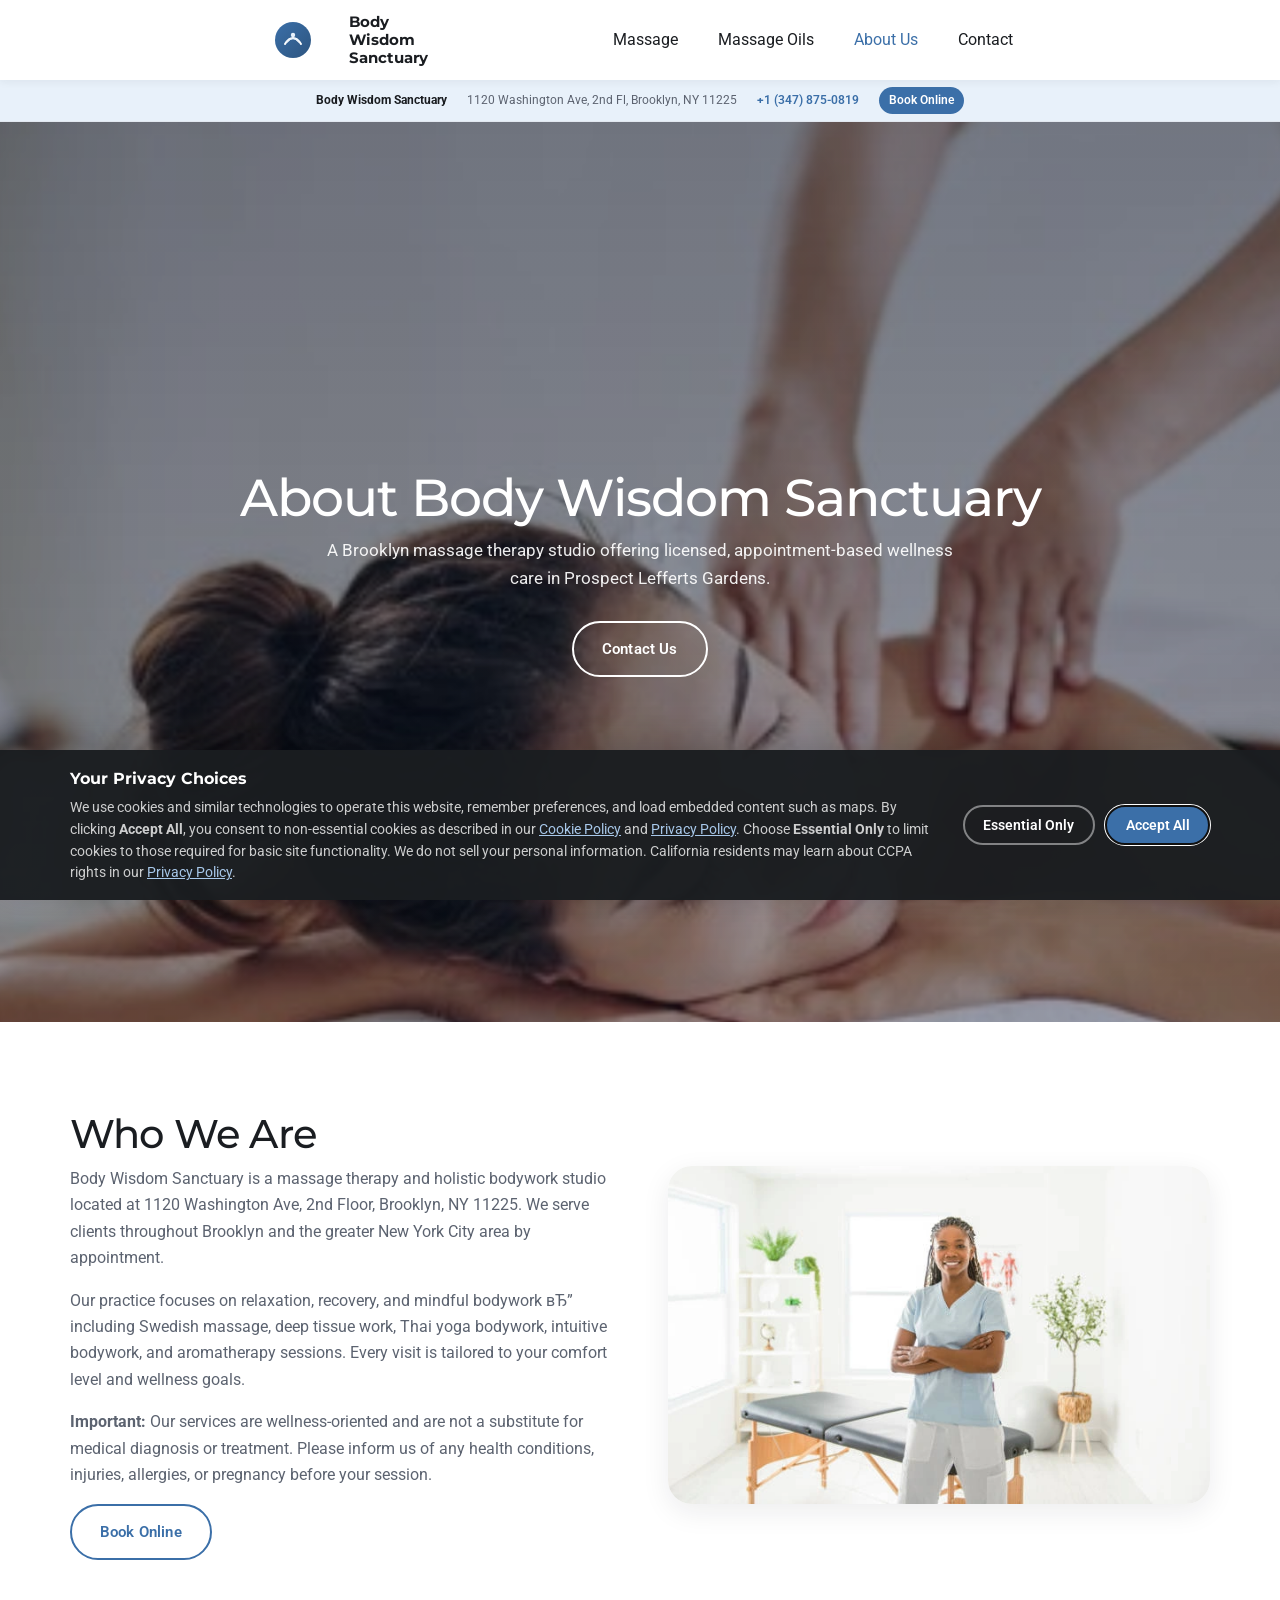
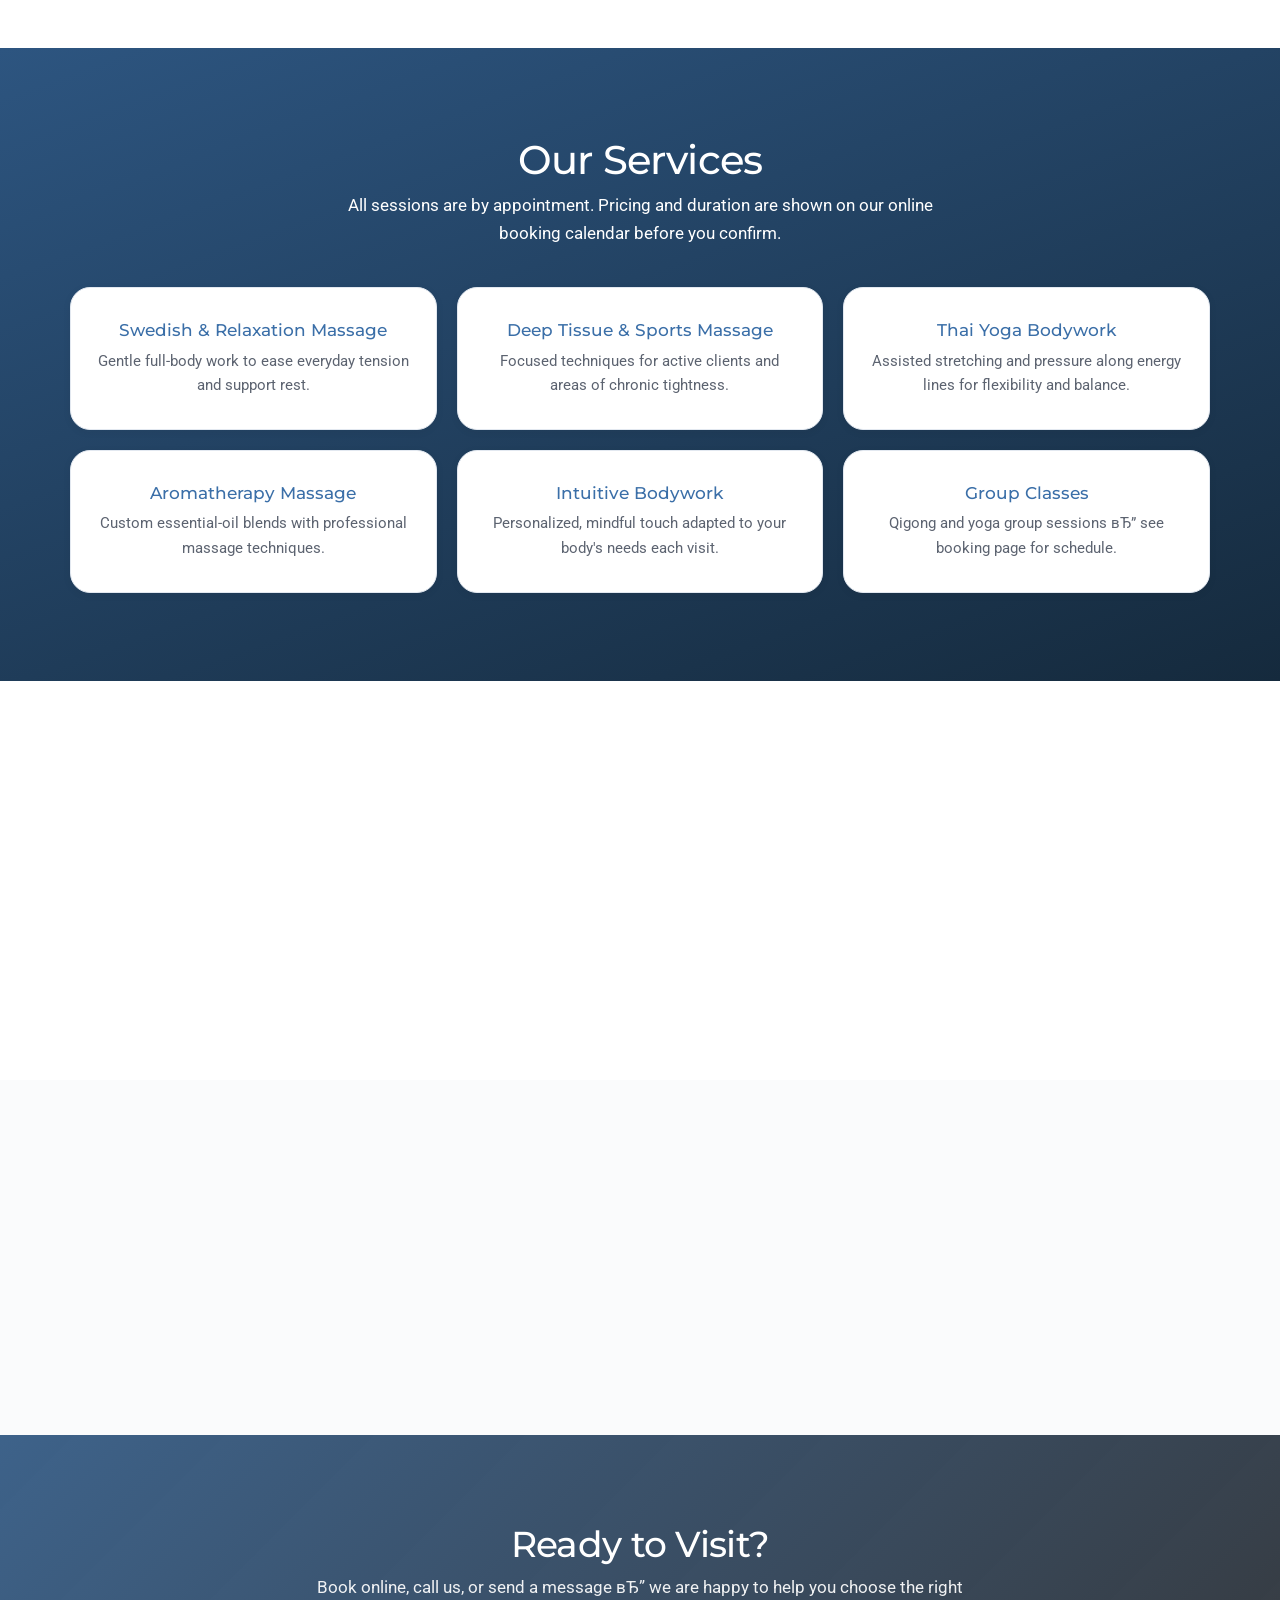
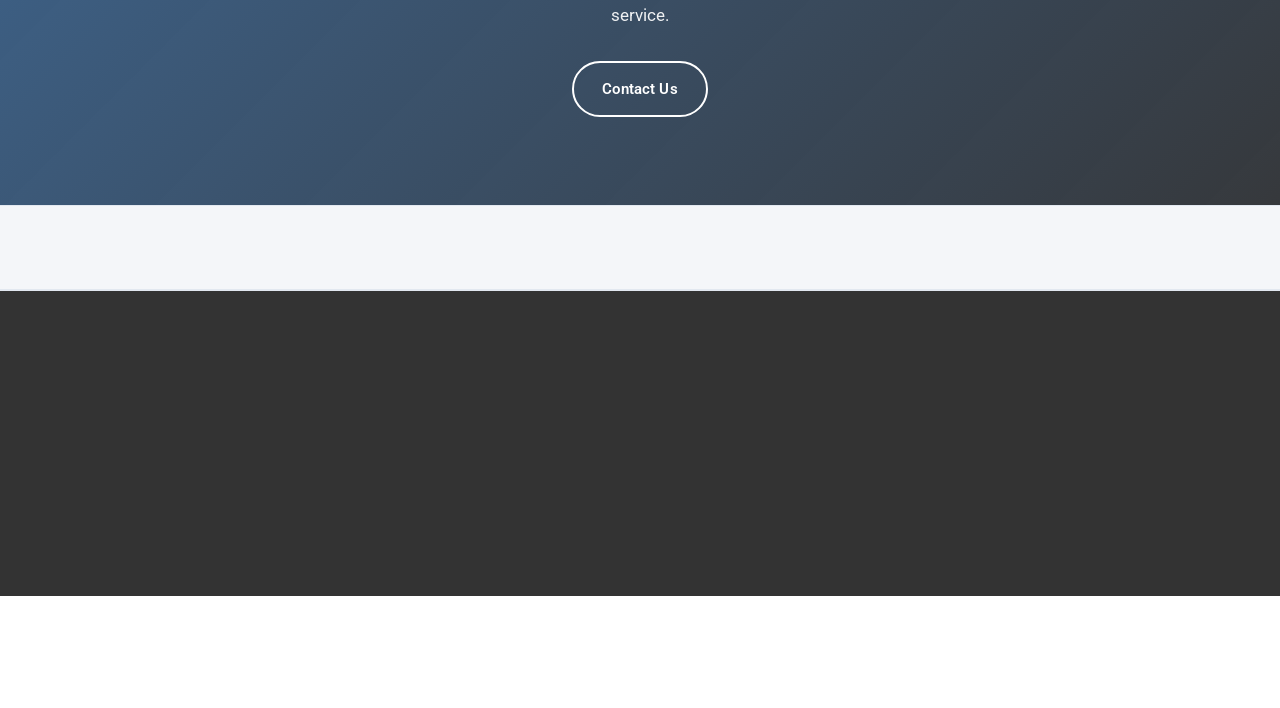
==== about.html @ bb3bef44 "Add files via upload" ====
﻿<!DOCTYPE html>
<html class="no-js" lang="en">
<head>
  <meta charset="utf-8">
  <meta name="viewport" content="width=device-width, initial-scale=1.0">
  <link rel="preload" as="image" href="images/picture.webp" type="image/webp" fetchpriority="high">
  <meta name="robots" content="index, follow">
  <link rel="canonical" href="https://bodywisdomsanctuary.com/about.html">
  <link rel="icon" href="favicon.svg" type="image/svg+xml">
  <link rel="icon" href="favicon.ico" sizes="any">
  <link rel="icon" href="images/favicon-32.png" type="image/png" sizes="32x32">
  <link rel="apple-touch-icon" href="images/apple-touch-icon.png">
  <meta name="description" content="About Body Wisdom Sanctuary вЂ” licensed massage therapy studio in Brooklyn, NY. Our team, services, and booking policy.">
  <title>About Us | Body Wisdom Sanctuary Brooklyn</title>
  <link rel="stylesheet" href="css/layout.css">
  <link rel="stylesheet" href="css/site.css">
  <link rel="stylesheet" href="https://fonts.googleapis.com/css2?family=Roboto:wght@400;500;700&family=Montserrat:wght@600;700&display=swap">
  <script src="js/nav.js" defer></script>
</head>
<body class="u-body u-xl-mode" data-path-to-root="./" data-lang="en">

  <header class="u-clearfix u-header" id="header">
    <div class="u-clearfix u-sheet u-valign-middle u-sheet-1">
      <a href="index.html" class="u-image u-logo u-image-1 site-brand"><img src="images/logo.svg" class="u-logo-image u-logo-image-1" alt=""><span class="site-brand__name">Body Wisdom Sanctuary</span></a>
      <nav class="u-menu u-menu-one-level u-offcanvas u-menu-1" role="navigation" aria-label="Navigation">
        <div class="menu-collapse">
          <a class="u-button-style u-hamburger-link u-nav-link" href="#" aria-label="Open menu" aria-controls="3fca">
            <svg class="u-svg-link" viewBox="0 0 24 24"><use xlink:href="#menu-hamburger"></use></svg>
            <svg class="u-svg-content" id="menu-hamburger" viewBox="0 0 16 16" xmlns="http://www.w3.org/2000/svg">
              <rect y="1" width="16" height="2"></rect>
              <rect y="7" width="16" height="2"></rect>
              <rect y="13" width="16" height="2"></rect>
            </svg>
          </a>
        </div>
        <div class="u-nav-container">
          <ul class="u-nav u-unstyled u-nav-1" role="menubar">
            <li class="u-nav-item" role="none"><a class="u-button-style u-nav-link" href="index.html" role="menuitem">Massage</a></li>
            <li class="u-nav-item" role="none"><a class="u-button-style u-nav-link" href="massage-oils.html" role="menuitem">Massage Oils</a></li>
            <li class="u-nav-item" role="none"><a class="u-button-style u-nav-link" href="about.html" role="menuitem" aria-current="page">About Us</a></li>
            <li class="u-nav-item" role="none"><a class="u-button-style u-nav-link" href="contact.html" role="menuitem">Contact</a></li>
          </ul>
        </div>
        <div class="u-nav-container-collapse" id="3fca" role="region" aria-label="Mobile menu">
          <div class="u-black u-container-style u-opacity u-opacity-95 u-sidenav">
            <div class="u-inner-container-layout u-sidenav-overflow">
              <div class="u-menu-close" aria-label="Close menu"></div>
              <ul class="u-align-center u-nav u-popupmenu-items u-unstyled u-nav-2">
                <li class="u-nav-item"><a class="u-button-style u-nav-link" href="index.html">Massage</a></li>
                <li class="u-nav-item"><a class="u-button-style u-nav-link" href="massage-oils.html">Massage Oils</a></li>
                <li class="u-nav-item"><a class="u-button-style u-nav-link" href="about.html">About Us</a></li>
                <li class="u-nav-item"><a class="u-button-style u-nav-link" href="contact.html">Contact</a></li>
              </ul>
            </div>
          </div>
          <div class="u-black u-menu-overlay u-opacity u-opacity-70"></div>
        </div>
      </nav>
    </div>
  </header>

  <main>
    <section class="hero hero--home hero--parallax">
      <img class="hero__bg" src="images/picture.webp" alt="" width="626" height="417" fetchpriority="high" decoding="async" aria-hidden="true">
      <p class="hero__alt">Photo: Body Wisdom Sanctuary atmosphere with a relaxing setting</p>
      <h1 class="hero__title animate animate--fade-in animate--on-load">About Body Wisdom Sanctuary</h1>
      <p class="hero__text animate animate--fade-in animate--on-load" style="--animate-delay: 150ms">A Brooklyn massage therapy studio offering licensed, appointment-based wellness care in Prospect Lefferts Gardens.</p>
      <a class="button button--outline hero__action animate animate--fade-in animate--on-load" style="--animate-delay: 300ms" href="contact.html">Contact Us</a>
    </section>

    <section class="section">
      <div class="split">
        <div class="split__content">
          <h2 class="split__title">Who We Are</h2>
          <p class="split__text">Body Wisdom Sanctuary is a massage therapy and holistic bodywork studio located at 1120 Washington Ave, 2nd Floor, Brooklyn, NY 11225. We serve clients throughout Brooklyn and the greater New York City area by appointment.</p>
          <p class="split__text">Our practice focuses on relaxation, recovery, and mindful bodywork вЂ” including Swedish massage, deep tissue work, Thai yoga bodywork, intuitive bodywork, and aromatherapy sessions. Every visit is tailored to your comfort level and wellness goals.</p>
          <p class="split__text"><strong>Important:</strong> Our services are wellness-oriented and are not a substitute for medical diagnosis or treatment. Please inform us of any health conditions, injuries, allergies, or pregnancy before your session.</p>
          <a class="button button--secondary" href="https://bodywisdomsanctuary.setmore.com/" rel="noopener noreferrer" target="_blank">Book Online</a>
        </div>
        <div class="split__media">
          <img class="split__image" src="images/picture19.webp" alt="Cozy massage room with soft lighting at Body Wisdom Sanctuary">
        </div>
      </div>
    </section>

    <section class="section section--muted">
      <h2 class="section__title">Our Services</h2>
      <p class="section__lead">All sessions are by appointment. Pricing and duration are shown on our online booking calendar before you confirm.</p>
      <div class="values__grid layout__container">
        <article class="value-card">
          <h3 class="value-card__title">Swedish &amp; Relaxation Massage</h3>
          <p class="value-card__text">Gentle full-body work to ease everyday tension and support rest.</p>
        </article>
        <article class="value-card">
          <h3 class="value-card__title">Deep Tissue &amp; Sports Massage</h3>
          <p class="value-card__text">Focused techniques for active clients and areas of chronic tightness.</p>
        </article>
        <article class="value-card">
          <h3 class="value-card__title">Thai Yoga Bodywork</h3>
          <p class="value-card__text">Assisted stretching and pressure along energy lines for flexibility and balance.</p>
        </article>
        <article class="value-card">
          <h3 class="value-card__title">Aromatherapy Massage</h3>
          <p class="value-card__text">Custom essential-oil blends with professional massage techniques.</p>
        </article>
        <article class="value-card">
          <h3 class="value-card__title">Intuitive Bodywork</h3>
          <p class="value-card__text">Personalized, mindful touch adapted to your body's needs each visit.</p>
        </article>
        <article class="value-card">
          <h3 class="value-card__title">Group Classes</h3>
          <p class="value-card__text">Qigong and yoga group sessions вЂ” see booking page for schedule.</p>
        </article>
      </div>
    </section>

    <section class="section">
      <h2 class="section__title">Our Values</h2>
      <div class="values__grid layout__container">
        <article class="value-card">
          <h3 class="value-card__title">Licensed Professionals</h3>
          <p class="value-card__text">Sessions are performed by New York licensed massage therapists trained in multiple modalities.</p>
        </article>
        <article class="value-card">
          <h3 class="value-card__title">Transparent Booking</h3>
          <p class="value-card__text">Clear pricing, service descriptions, and cancellation policy before you book.</p>
        </article>
        <article class="value-card">
          <h3 class="value-card__title">Client Safety</h3>
          <p class="value-card__text">We review health history and contraindications to provide safe, appropriate care.</p>
        </article>
      </div>
    </section>

    <section class="section section--light">
      <h2 class="section__title">Booking &amp; Cancellation Policy</h2>
      <p class="section__lead layout__container">Clients must provide at least <strong>24 hours notice</strong> to reschedule or cancel an appointment. Late cancellations may be subject to a fee. This policy respects your time, other clients, and fair compensation for our therapists.</p>
    </section>

    <section class="cta">
      <h2 class="cta__title">Ready to Visit?</h2>
      <p class="cta__text">Book online, call us, or send a message вЂ” we are happy to help you choose the right service.</p>
      <a class="button button--outline" href="contact.html">Contact Us</a>
    </section>

    <section class="site-disclaimer" aria-label="Wellness disclaimer">
      <div class="site-disclaimer__inner layout__container">
        <p><strong>Wellness Disclaimer:</strong> Body Wisdom Sanctuary provides massage therapy and aromatherapy for relaxation and general wellness only. Services are not medical care. Individual results vary. Consult your physician before booking if you have a medical condition.</p>
      </div>
    </section>
  </main>

  <footer class="site-footer u-clearfix u-footer u-grey-80" id="footer">
    <div class="site-footer__inner u-clearfix u-sheet u-sheet-1">
      <div class="site-footer__grid">
        <div class="site-footer__brand">
          <a href="index.html" class="site-footer__logo" aria-label="Body Wisdom Sanctuary вЂ” home">
            <img src="images/logo.svg" class="site-footer__logo-img" alt="" width="40" height="40">
          </a>
          <p class="site-footer__tagline">Body Wisdom Sanctuary вЂ” licensed massage therapy and aromatherapy in Brooklyn, NY. By appointment only.</p>
        </div>
        <nav class="site-footer__nav" aria-label="Site pages">
          <h2 class="site-footer__heading">Explore</h2>
          <ul class="site-footer__links">
            <li><a href="index.html">Massage</a></li>
            <li><a href="massage-oils.html">Massage Oils</a></li>
            <li><a href="about.html">About Us</a></li>
            <li><a href="contact.html">Contact</a></li>
          </ul>
        </nav>
        <div class="site-footer__contact">
          <h2 class="site-footer__heading">Contact</h2>
          <ul class="site-footer__contact-list">
            <li>1120 Washington Ave, 2nd Floor, Brooklyn, NY 11225</li>
            <li><a href="tel:+13478750819">+1 (347) 875-0819</a></li>
            <li><a href="mailto:contact@bodywisdomsanctuary.com">contact@bodywisdomsanctuary.com</a></li>
          </ul>
        </div>
      </div>
      <div class="site-footer__bottom">
        <nav class="footer__legal" aria-label="Legal">
          <a href="privacy-policy.html">Privacy Policy</a>
          <a href="cookie-policy.html">Cookie Policy</a>
          <a href="terms-of-use.html">Terms of Use</a>
          <a href="accessibility.html">Accessibility</a>
          <a href="privacy-policy.html#ccpa-rights">Do Not Sell or Share My Info</a>
          <button type="button" data-cookie-settings>Cookie Settings</button>
        </nav>
        <p class="site-footer__copy">&copy; 2026 Body Wisdom Sanctuary. All rights reserved.</p>
      </div>
    </div>
  </footer>

  <script src="js/trust-bar.js" defer></script>
  <script src="js/home-animations.js" defer></script>
  <script src="js/cookie-banner.js" defer></script>
</body>
</html>
---- css/layout.css ----
/* Site shell — header, footer, navigation */

:root {
  --theme-sheet-width-xl: 1140px;
  --theme-sheet-width-lg: 940px;
  --theme-sheet-width-md: 720px;
  --theme-sheet-width-sm: 540px;
  --theme-sheet-width-xs: 340px;
  --sidenav-width: 280px;
}

*,
*::before,
*::after {
  box-sizing: border-box;
}

html {
  font-size: 16px;
  -ms-text-size-adjust: 100%;
  -webkit-text-size-adjust: 100%;
}

body {
  margin: 0;
}

img {
  max-width: 100%;
  height: auto;
  border-style: none;
}

a {
  background-color: transparent;
  -webkit-text-decoration-skip: objects;
}

ul,
ol {
  margin: 0;
  padding: 0;
}

.u-unstyled {
  list-style: none;
  padding-left: 0;
}

.u-clearfix::before,
.u-clearfix::after {
  content: "";
  display: table;
}

.u-clearfix::after {
  clear: both;
}

.u-body {
  font-size: 1rem;
  line-height: 1.6;
  color: #111;
  background-color: #fff;
}

.u-body h1,
.u-body h2,
.u-body h3,
.u-body h4,
.u-body h5,
.u-body h6 {
  padding: 0;
 
  margin-bottom: 0.5rem;
  line-height: 1.2;
  font-weight: 500;
}

p {
  margin-top: 0;
  margin-bottom: 0.5rem;
  padding: 0;
}

.u-align-center {
  text-align: center;
}

.u-button-style {
  transition-property: background-color, color, border-color;
}

/* Sheet layout */
.u-sheet {
  position: relative;
  margin: 0 auto;
  width: var(--theme-sheet-width-xl);
}

@media (max-width: 1199px) {
  .u-sheet {
    width: var(--theme-sheet-width-lg);
  }
}

@media (max-width: 991px) {
  .u-sheet {
    width: var(--theme-sheet-width-md);
  }
}

@media (max-width: 767px) {
  .u-sheet {
    width: var(--theme-sheet-width-sm);
  }
}

@media (max-width: 575px) {
  .u-sheet {
    width: var(--theme-sheet-width-xs);
  }
}

.u-sheet:not(.u-image):not(.u-video) {
  pointer-events: none;
}

.u-sheet:not(.u-image):not(.u-video) > * {
  pointer-events: auto;
}

.u-valign-middle {
  display: flex;
  flex-direction: column;
  justify-content: center;
}

.u-valign-middle > * {
  flex-shrink: 0;
}

/* Header */
.u-header {
  position: relative;
  z-index: 100;
  background-image: none;
}

.u-header .u-sheet-1 {
  display: flex;
  flex-direction: row;
  flex-wrap: nowrap;
  align-items: center;
  justify-content: space-between;
  gap: 1rem;
  min-height: 80px;
  padding: 0 1.5rem;
}

.u-header .u-valign-middle {
  flex-direction: row;
  justify-content: space-between;
}

.u-image.u-logo {
  display: block;
  flex-shrink: 0;
  text-decoration: none;
}

.u-header .u-image-1 {
  width: 2.5rem;
  height: 2.5rem;
}

.u-header .u-logo-image-1 {
  display: block;
  width: 100%;
  height: 100%;
  object-fit: contain;
}

/* Footer */
.u-grey-80,
.u-footer.u-grey-80 {
  color: #fff;
  background-color: #333;
}

.u-footer {
  background-image: none;
}

.u-footer .u-sheet-1 {
  min-height: 120px;
  display: flex;
  align-items: center;
  justify-content: center;
  padding: 2rem 1.5rem;
}

.u-footer .u-text-1 {
  width: min(100%, 26rem);
  margin: 0;
}

.u-small-text {
  font-size: 0.875rem;
}

.u-text-variant {
  line-height: 1.4;
}

/* Navigation */
.u-menu {
  position: relative;
  flex-shrink: 0;
}

.u-nav,
.u-nav-item {
  position: relative;
}

.u-nav {
  display: inline-flex;
  flex-wrap: wrap;
  align-items: center;
  list-style: none;
  margin: 0;
  padding: 0;
}

.u-nav-item {
  display: inline-block;
  vertical-align: middle;
  padding: 0;
  margin: 0;
}

.u-nav-link {
  display: block;
  white-space: nowrap;
  font-size: inherit;
  font-family: inherit;
  line-height: inherit;
  text-decoration: none;
  border: 0;
  outline: none;
  background-color: transparent;
  margin: 0;
  color: inherit;
  cursor: pointer;
}

.u-nav-link:hover,
.u-nav-link:focus {
  text-decoration: none;
}

.u-nav-container > .u-nav > .u-nav-item > .u-nav-link {
  padding: 10px 20px;
}

.u-header .u-nav-1 {
  font-size: 1rem;
}

.u-header .u-nav-link {
  color: var(--color-text, #1a1d21);
  transition: color 0.2s ease;
}

.u-header .u-nav-link:hover,
.u-header .u-nav-link:focus,
.u-header .u-nav-link[aria-current="page"] {
  color: var(--color-primary, #3b6fa8);
}

.u-menu-one-level .u-nav-popup {
  display: none;
}

.menu-collapse {
  display: none;
  border: none;
  z-index: 1;
}

.menu-collapse .u-nav-link {
  padding: 4px 0;
  font-size: calc(1em + 8px);
  color: var(--color-text, #1a1d21);
}

.menu-collapse .u-nav-link svg {
  display: block;
  width: 1.25em;
  height: 1.25em;
}

.menu-collapse .u-nav-link svg + svg {
  display: none;
}

.u-svg-link {
  fill: currentColor;
}

.u-nav-container-collapse {
  display: none;
  position: fixed;
  inset: 0;
  z-index: 1001;
  width: 0;
  overflow: hidden;
}

.u-menu.u-offcanvas .u-nav-container-collapse {
  flex-direction: row;
}

.u-menu.u-offcanvas.open .u-nav-container-collapse {
  width: 100%;
}

.u-black.u-sidenav {
  color: #fff;
  background-color: #111;
}

.u-sidenav {
  position: relative;
  flex: 0 0 var(--sidenav-width);
  max-width: 85vw;
  height: 100%;
  margin-left: calc(-1 * var(--sidenav-width));
  transition: margin-left 0.35s ease;
  border: none;
}

.u-menu.u-offcanvas.open .u-sidenav {
  margin-left: 0;
}

.u-sidenav-overflow {
  overflow: auto;
  position: absolute;
  inset: 0;
}

.u-inner-container-layout {
  position: relative;
  white-space: normal;
}

.u-menu-close {
  display: block;
  position: relative;
  z-index: 1;
  width: 22px;
  height: 28px;
  margin: 20px 20px 0 auto;
  text-align: right;
  cursor: pointer;
  color: #fff;
}

.u-menu-close::before {
  content: "\2715";
  font-size: 28px;
  line-height: 1;
}

.u-popupmenu-items {
  display: block;
  min-width: 120px;
  margin: 20px auto 0;
  padding: 0 1.5rem 2rem;
  white-space: normal;
}

.u-sidenav .u-nav-item {
  display: block;
  height: auto;
}

.u-sidenav .u-nav-link {
  padding: 12px 0;
  color: #fff;
  white-space: normal;
}

.u-sidenav .u-nav-2 {
  font-size: 1.25rem;
}

.u-menu-overlay {
  display: none;
  flex: 1;
  height: 100%;
  background-color: rgba(0, 0, 0, 0.7);
  cursor: pointer;
}

.u-menu.open .u-menu-overlay {
  display: block;
}

body.u-offcanvas-opened {
  overflow: hidden;
}

/* Responsive: hamburger below 992px */
@media (max-width: 991px) {
  .menu-collapse {
    display: block;
  }

  .u-menu .u-nav-container {
    display: none;
  }

  .u-menu .u-nav-container-collapse {
    display: flex;
  }
}

@media (max-width: 1199px) {
  .u-footer .u-sheet-1 {
    min-height: 99px;
  }
}

@media (max-width: 767px) {
  .u-footer .u-sheet-1 {
    min-height: 76px;
  }

  .u-footer .u-text-1 {
    width: min(100%, 21rem);
  }
}
---- css/site.css ----
/* BEM: design tokens + blocks */

:root {
  --color-primary: #3b6fa8;
  --color-primary-dark: #2d5580;
  --color-primary-light: #e8f1fa;
  --color-text: #1a1d21;
  --color-text-muted: #5c6370;
  --color-surface: #ffffff;
  --color-surface-muted: #f4f6f9;
  --color-border: #e2e8f0;
  --radius-sm: 0.5rem;
  --radius-md: 0.875rem;
  --radius-lg: 1.25rem;
  --radius-xl: 1.5rem;
  --shadow-sm: 0 2px 8px rgba(26, 29, 33, 0.06);
  --shadow-md: 0 8px 28px rgba(26, 29, 33, 0.08);
  --shadow-lg: 0 20px 48px rgba(26, 29, 33, 0.12);
  --section-y: clamp(3.5rem, 7vw, 5.5rem);
  --container: 71.25rem;
  --font-heading: Montserrat, Roboto, sans-serif;
  --font-body: Roboto, sans-serif;
  --parallax-scale: 1.12;
  --ease-out: cubic-bezier(0.22, 1, 0.36, 1);
  --animate-duration: 0.55s;
}

/* Base */
.u-body {
  color: var(--color-text);
  font-family: var(--font-body);
  -webkit-font-smoothing: antialiased;
}

.u-header {
  box-shadow: var(--shadow-sm);
  background-color: var(--color-surface) !important;
}

/* Block: header brand name (Google Ads business transparency) */
.site-brand {
  display: inline-flex !important;
  align-items: center;
  gap: 0.65rem;
  width: auto !important;
  text-decoration: none;
}

.site-brand__name {
  font-family: var(--font-heading);
  font-size: 0.95rem;
  font-weight: 700;
  color: var(--color-text);
  line-height: 1.2;
  max-width: 9rem;
}

/* Block: trust bar (NAP visible on every page) */
.site-trust-bar {
  background: var(--color-primary-light);
  border-bottom: 1px solid var(--color-border);
  font-size: 0.78rem;
}

.site-trust-bar__inner {
  max-width: var(--container);
  margin: 0 auto;
  padding: 0.45rem 1.5rem;
  display: flex;
  flex-wrap: wrap;
  align-items: center;
  justify-content: center;
  gap: 0.35rem 1.25rem;
}

.site-trust-bar__item {
  color: var(--color-text-muted);
}

.site-trust-bar__item strong {
  color: var(--color-text);
}

.site-trust-bar__link {
  color: var(--color-primary);
  text-decoration: none;
  font-weight: 600;
}

.site-trust-bar__link:hover {
  text-decoration: underline;
}

.site-trust-bar__book {
  padding: 0.2rem 0.65rem;
  border-radius: 999px;
  background: var(--color-primary);
  color: #fff !important;
}

.site-trust-bar__book:hover {
  background: var(--color-primary-dark);
  text-decoration: none;
}

@media (max-width: 991px) {
  .site-brand__name {
    display: none;
  }
}

@media (max-width: 767px) {
  .site-trust-bar__inner {
    flex-direction: column;
    text-align: center;
    gap: 0.25rem;
  }
}

.u-footer {
  border-top: 1px solid var(--color-border);
}

.u-footer .u-text-1 {
  color: var(--color-text-muted) !important;
  font-size: 0.9rem !important;
}

/* Block: layout */
.layout__container {
  max-width: var(--container);
  margin: 0 auto;
}

/* Block: button */
.button {
  display: inline-block;
  padding: 0.85rem 1.75rem;
  border-radius: 999px;
  text-decoration: none;
  font-weight: 600;
  font-size: 0.95rem;
  letter-spacing: 0.01em;
  transition: background-color 0.2s, color 0.2s, border-color 0.2s, transform 0.2s, box-shadow 0.2s;
}

.button:hover {
  transform: translateY(-1px);
}

.button--outline {
  border: 2px solid #fff;
  color: #fff;
}

.button--outline:hover {
  background-color: #fff;
  color: var(--color-text);
}

.button--primary {
  border: 2px solid var(--color-primary);
  background-color: var(--color-primary);
  color: #fff;
  box-shadow: 0 4px 14px rgba(59, 111, 168, 0.35);
}

.button--primary:hover {
  background-color: var(--color-primary-dark);
  border-color: var(--color-primary-dark);
}

.button--secondary {
  border: 2px solid var(--color-primary);
  color: var(--color-primary);
  background: transparent;
}

.button--secondary:hover {
  background-color: var(--color-primary);
  border-color: var(--color-primary);
  color: #fff;
}

/* Block: hero */
.hero {
  position: relative;
  color: #fff;
  min-height: 100vh;
  min-height: 100dvh;
  display: flex;
  flex-direction: column;
  align-items: center;
  justify-content: center;
  padding: 1.5rem;
  box-sizing: border-box;
  text-align: center;
  background: linear-gradient(rgba(15, 23, 42, 0.55), rgba(15, 23, 42, 0.45));
}

.hero--parallax,
.banner--parallax {
  overflow: hidden;
  isolation: isolate;
  background: none;
}

.hero--parallax::after,
.banner--parallax::after,
.section--parallax::after {
  content: "";
  position: absolute;
  inset: 0;
  z-index: 1;
  pointer-events: none;
}

.hero--parallax::after {
  background: linear-gradient(rgba(15, 23, 42, 0.55), rgba(15, 23, 42, 0.4));
}

.hero__bg {
  position: absolute;
  inset: 0;
  width: 100%;
  height: 100%;
  object-fit: cover;
  object-position: center;
  z-index: 0;
  border: 0;
}

.hero--parallax .hero__bg {
  top: -20%;
  height: 140%;
  opacity: 0.72;
  transform: translate3d(0, 46px, 0) scale(1.24);
  transform-origin: center center;
  animation: hero-bg-enter 1.2s var(--ease-out) forwards;
}

@keyframes hero-bg-enter {
  to {
    opacity: 1;
    transform: translate3d(0, 0, 0) scale(var(--parallax-scale));
  }
}

.hero__title {
  position: relative;
  z-index: 2;
  font-family: var(--font-heading);
  font-size: clamp(2.25rem, 5vw, 3.25rem);
  font-weight: 700;
  margin: 0 0 1rem;
  color: #fff;
  letter-spacing: -0.02em;
  text-wrap: balance;
}

.hero__text {
  position: relative;
  z-index: 2;
  max-width: 40rem;
  margin: 0 auto 1.75rem;
  line-height: 1.65;
  color: rgba(255, 255, 255, 0.92);
  font-size: 1.05rem;
}

.hero__action {
  position: relative;
  z-index: 2;
}

.hero__alt {
  position: absolute;
  width: 1px;
  height: 1px;
  padding: 0;
  margin: -1px;
  overflow: hidden;
  clip: rect(0, 0, 0, 0);
  white-space: nowrap;
  border: 0;
}

/* Block: section */
.section {
  padding: var(--section-y) 1.5rem;
}

.section--muted {
  background: linear-gradient(160deg, var(--color-primary-dark) 0%, #152a3d 100%);
  color: #fff;
}

.section--muted .section__title {
  color: #fff;
}

.section--muted .split__title {
  color: #fff;
}

.section--muted .split__text {
  color: rgba(255, 255, 255, 0.88);
}

.section--muted .split__list-item {
  color: rgba(255, 255, 255, 0.92);
}

.section--muted .split__list-item::before {
  background-color: rgba(255, 255, 255, 0.18);
}

.section--muted .button--secondary {
  border-color: #fff;
  color: #fff;
}

.section--muted .button--secondary:hover {
  background-color: #fff;
  border-color: #fff;
  color: var(--color-primary-dark);
}

.section--blue {
  background: linear-gradient(160deg, var(--color-primary) 0%, var(--color-primary-dark) 100%);
  color: #fff;
}

.section--blue .section__title {
  color: #fff;
}

.section--blue .contact__card {
  background: rgba(255, 255, 255, 0.12);
  border-color: rgba(255, 255, 255, 0.22);
  box-shadow: none;
}

.section--blue .contact__card-title {
  color: rgba(255, 255, 255, 0.82);
}

.section--blue .contact__card-text,
.section--blue .contact__card-link {
  color: #fff;
}

.section--blue .contact__card-link:hover {
  color: var(--color-primary-light);
}

.section--light {
  background-color: #fafbfc;
}

.section--icons {
  background: var(--color-surface-muted);
  padding-bottom: var(--section-y);
}

.section--parallax {
  position: relative;
  overflow: hidden;
  isolation: isolate;
  color: #fff;
  --section-parallax-bg: url('../images/picture4.webp');
}

.section--parallax::after {
  background: linear-gradient(rgba(15, 23, 42, 0.68), rgba(15, 23, 42, 0.55));
}

.section--parallax .section__bg {
  position: absolute;
  left: 0;
  right: 0;
  top: -30%;
  height: 160%;
  background: var(--section-parallax-bg) center / cover no-repeat;
  z-index: 0;
}

.section--parallax .split {
  position: relative;
  z-index: 2;
}

.section--parallax .split__title {
  color: #fff;
}

.section--parallax .programs__item {
  border-bottom-color: rgba(255, 255, 255, 0.22);
}

.section--parallax .programs__title {
  color: #fff;
}

.section--parallax .programs__text {
  color: rgba(255, 255, 255, 0.88);
}

.section__title {
  font-family: var(--font-heading);
  text-align: center;
  font-size: clamp(1.75rem, 3.5vw, 2.5rem);
  margin: 0 0 1rem;
  color: var(--color-text);
  letter-spacing: -0.02em;
  line-height: 1.2;
}

.section__lead {
  text-align: center;
  max-width: 40rem;
  margin: 0 auto 2.5rem;
  line-height: 1.65;
   
  font-size: 1.05rem;
}

.section__actions {
  text-align: center;
  margin-top: 2.25rem;
}

.section__note {
  text-align: center;
  color: var(--color-text-muted);
  margin-top: 2rem;
}

/* Block: benefits */
.benefits__grid {
  display: grid;
  grid-template-columns: repeat(4, 1fr);
  gap: 1.25rem;
  max-width: var(--container);
  margin: -4rem auto 0;
  padding: 0 1.5rem;
  position: relative;
  z-index: 2;
}

/* Block: benefit-card */
.benefit-card {
  background: var(--color-surface);
  border: 1px solid var(--color-border);
  border-radius: var(--radius-lg);
  padding: 1.75rem 1.5rem;
  text-align: center;
  box-shadow: var(--shadow-md);
  transition: transform 0.25s ease, box-shadow 0.25s ease, border-color 0.25s ease;
}

.benefit-card:hover {
  transform: translateY(-4px);
  box-shadow: var(--shadow-lg);
  border-color: #cdd5e0;
}

.benefit-card__icon {
  width: 56px;
  height: 56px;
  margin: 0 auto 1.25rem;
  padding: 12px;
  background: linear-gradient(135deg, var(--color-primary-dark), var(--color-primary));
  border-radius: 50%;
  box-sizing: content-box;
  display: block;
  object-fit: contain;
  transition: transform 0.3s ease;
}

.benefit-card:hover .benefit-card__icon {
  transform: scale(1.06);
}

.benefit-card__title {
  margin: 0 0 0.65rem;
  font-family: var(--font-heading);
  font-size: 1.05rem;
  font-weight: 700;
  color: var(--color-text);
}

.benefit-card__text {
  margin: 0 0 1.25rem;
  line-height: 1.55;
  font-size: 0.92rem;
  color: var(--color-text-muted);
}

.benefit-card__link {
  color: var(--color-primary);
  font-weight: 600;
  font-size: 0.9rem;
  text-decoration: none;
}

.benefit-card__link:hover {
  color: var(--color-primary-dark);
  text-decoration: underline;
  text-underline-offset: 3px;
}

/* Block: split */
.split {
  display: grid;
  grid-template-columns: 1fr 1fr;
  gap: clamp(2rem, 5vw, 3.5rem);
  align-items: center;
  max-width: var(--container);
  margin: 0 auto;
}

.split__title {
  font-family: var(--font-heading);
  text-align: left;
  font-size: clamp(1.75rem, 3.5vw, 2.5rem);
  margin: 0 0 1.25rem;
  color: var(--color-text);
  letter-spacing: -0.02em;
}

.split__text {
  line-height: 1.65;
  margin: 0 0 1rem;
  color: var(--color-text-muted);
}

.split__list {
  list-style: none;
  padding: 0;
  margin: 0 0 2rem;
}

.split__list-item {
  padding: 0.5rem 0 0.5rem 1.85rem;
  position: relative;
  line-height: 1.5;
  color: var(--color-text);
}

.split__list-item::before {
  content: "";
  position: absolute;
  left: 0;
  top: 0.85rem;
  width: 1rem;
  height: 1rem;
  border-radius: 50%;
  background: var(--color-primary-light) url("data:image/svg+xml,%3Csvg xmlns='http://www.w3.org/2000/svg' viewBox='0 0 12 12'%3E%3Cpath fill='%233b6fa8' d='m4.5 8.5-2-2 .7-.7 1.3 1.3 3.3-3.3.7.7z'/%3E%3C/svg%3E") center / 0.75rem no-repeat;
}

.split__media {
  position: relative;
}

.split__image {
  width: 100%;
  border-radius: var(--radius-xl);
  display: block;
  box-shadow: var(--shadow-md);
  transition: transform 0.4s ease, box-shadow 0.4s ease;
}

.split__media:hover .split__image {
  transform: scale(1.02);
  box-shadow: var(--shadow-lg);
}

/* Block: services */
.services__grid {
  display: grid;
  grid-template-columns: repeat(3, 1fr);
  gap: 1.25rem;
}

/* Block: service-card */
.service-card {
  position: relative;
  min-height: 17rem;
  padding: 1.5rem;
  border-radius: var(--radius-xl);
  color: #fff;
  display: flex;
  flex-direction: column;
  justify-content: flex-end;
  overflow: hidden;
  box-shadow: var(--shadow-md);
  transition: transform 0.25s ease, box-shadow 0.25s ease;
  background:
    linear-gradient(to top, rgba(0, 0, 0, 0.72) 0%, rgba(0, 0, 0, 0.15) 55%, rgba(0, 0, 0, 0.05) 100%),
    var(--service-card-bg) center / cover no-repeat;
}

.service-card:hover {
  transform: translateY(-3px);
  box-shadow: var(--shadow-lg);
}

.service-card::before {
  content: "";
  display: block;
  width: 2.5rem;
  height: 3px;
  background: rgba(255, 255, 255, 0.7);
  border-radius: 2px;
  margin-bottom: 0.85rem;
}

.service-card__title {
  margin: 0 0 0.35rem;
  font-family: var(--font-heading);
  font-size: 1.15rem;
  font-weight: 600;
  color: #fff;
}

.service-card__text {
  margin: 0;
  font-size: 0.9rem;
  color: rgba(255, 255, 255, 0.88);
}

.services__grid--index .service-card:nth-child(1) { --service-card-bg: url('../images/picture3.webp'); }
.services__grid--index .service-card:nth-child(2) { --service-card-bg: url('../images/picture4.webp'); }
.services__grid--index .service-card:nth-child(3) { --service-card-bg: url('../images/picture5.webp'); }
.services__grid--index .service-card:nth-child(4) { --service-card-bg: url('../images/picture6.webp'); }
.services__grid--index .service-card:nth-child(5) { --service-card-bg: url('../images/picture7.webp'); }
.services__grid--index .service-card:nth-child(6) { --service-card-bg: url('../images/picture8.webp'); }

.services__grid--oils .service-card:nth-child(1) { --service-card-bg: url('../images/picture15.webp'); }
.services__grid--oils .service-card:nth-child(2) { --service-card-bg: url('../images/picture16.webp'); }
.services__grid--oils .service-card:nth-child(3) { --service-card-bg: url('../images/picture17.webp'); }

/* Block: banner */
.banner {
  position: relative;
  color: #fff;
  text-align: center;
  background:
    linear-gradient(rgba(15, 23, 42, 0.6), rgba(15, 23, 42, 0.5)),
    var(--banner-bg) center / cover no-repeat;
  padding: clamp(4rem, 8vw, 5.5rem) 1.5rem;
}

.banner--solid {
  overflow: hidden;
  background: var(--color-surface-muted);
  color: var(--color-text);
}

.banner--solid .banner__waves {
  position: absolute;
  inset: 0 auto 0 0;
  width: 120%;
  height: 100%;
  z-index: 1;
  pointer-events: none;
}

.banner--solid .banner__wave-group {
  transform: rotate(56deg);
  transform-origin: 0 0;
}

.banner--solid .banner__wave-line {
  fill: none;
  stroke: var(--color-primary-dark);
  stroke-width: 1cm;
  stroke-linecap: round;
  stroke-linejoin: round;
  vector-effect: non-scaling-stroke;
  opacity: 0.9;
}

.banner--solid .banner__title {
  color: var(--color-text);
}

.banner--solid .banner__text {
  color: var(--color-text-muted);
}

.banner--solid .button--outline {
  border-color: var(--color-primary);
  color: var(--color-primary);
}

.banner--solid .button--outline:hover {
  background-color: var(--color-primary);
  border-color: var(--color-primary);
  color: #fff;
}

.banner--parallax {
  padding: 0;
  min-height: 24rem;
  display: flex;
  align-items: center;
  --banner-bg: url('../images/picture9.webp');
}

.banner--parallax::after {
  background: linear-gradient(rgba(15, 23, 42, 0.62), rgba(15, 23, 42, 0.48));
}

.banner__bg {
  position: absolute;
  left: 0;
  right: 0;
  top: -30%;
  height: 160%;
  background: var(--banner-bg) center / cover no-repeat;
  z-index: 0;
}

.banner__content {
  position: relative;
  z-index: 2;
  width: 100%;
  padding: clamp(4rem, 8vw, 5.5rem) 1.5rem;
}

.banner__title {
  font-family: var(--font-heading);
  margin: 0 0 1rem;
  font-size: clamp(1.5rem, 3vw, 2.25rem);
  color: #fff;
  letter-spacing: -0.02em;
}

.banner__text {
  max-width: 42rem;
  margin: 0 auto 2rem;
  line-height: 1.65;
  font-size: 1.05rem;
  color: rgba(255, 255, 255, 0.92);
}

/* Block: stats */
.stats {
  display: grid;
  grid-template-columns: 1fr 1fr;
  gap: 1.5rem;
  align-items: stretch;
  max-width: var(--container);
  margin: 0 auto;
}

.stats__image {
  width: 100%;
  min-height: 22rem;
  height: 100%;
  object-fit: cover;
  border-radius: var(--radius-xl);
  box-shadow: var(--shadow-md);
  display: block;
}

.stats__content {
  background: var(--color-surface);
  border: 1px solid var(--color-border);
  border-radius: var(--radius-xl);
  padding: 2.25rem;
  text-align: center;
  box-shadow: var(--shadow-sm);
}

.stats__title {
  font-family: var(--font-heading);
  text-align: center;
  font-size: clamp(1.75rem, 3.5vw, 2.5rem);
  margin: 0 0 0.85rem;
  color: var(--color-text);
}

.stats__text {
  line-height: 1.65;
  margin: 0 0 2rem;
  color: var(--color-text-muted);
}

.stats__grid {
  display: grid;
  grid-template-columns: repeat(3, 1fr);
  gap: 1rem;
}

.stats__item {
  padding: 1rem 0.5rem;
  border-radius: var(--radius-md);
  background: var(--color-surface-muted);
}

.stats__value {
  display: block;
  font-size: 1.85rem;
  font-family: var(--font-heading);
  color: var(--color-primary);
  margin-bottom: 0.25rem;
}

.stats__label {
  font-size: 0.75rem;
  text-transform: uppercase;
  letter-spacing: 0.05em;
  color: var(--color-text-muted);
  font-weight: 600;
}

.stats__note {
  margin-top: 1rem;
  font-size: 0.9rem;
  color: var(--color-text-muted);
}

.stats__note a {
  color: var(--color-primary);
}

/* Block: topics */
.topics__grid {
  display: grid;
  grid-template-columns: repeat(3, 1fr);
  gap: 1.25rem;
}

/* Block: topic-card */
.topic-card {
  background: var(--color-surface);
  border: 1px solid var(--color-border);
  border-radius: var(--radius-xl);
  padding: 1.75rem;
  box-shadow: var(--shadow-sm);
  transition: box-shadow 0.25s ease, transform 0.25s ease;
}

.topic-card:hover {
  box-shadow: var(--shadow-md);
  transform: translateY(-2px);
}

.topic-card__title {
  margin: 0 0 0.85rem;
  font-family: var(--font-heading);
  font-weight: 700;
  font-size: 1.1rem;
  color: var(--color-text);
}

.topic-card__text {
  margin: 0 0 1.25rem;
  line-height: 1.6;
  color: var(--color-text-muted);
  font-size: 0.95rem;
}

.topic-card__line {
  border: none;
  border-top: 1px solid var(--color-border);
  margin: 0 0 1rem;
}

.topic-card__tag {
  color: var(--color-primary);
  text-transform: uppercase;
  font-size: 0.78rem;
  font-weight: 600;
  letter-spacing: 0.06em;
}

/* Block: promo */
.promo {
  max-width: var(--container);
  margin: 0 auto 2.5rem;
  padding: 2.5rem 2rem;
  background: var(--color-surface);
  border: 1px solid var(--color-border);
  border-radius: var(--radius-xl);
  box-shadow: var(--shadow-sm);
  text-align: center;
}

.promo__title {
  font-family: var(--font-heading);
  font-size: clamp(1.75rem, 3.5vw, 2.5rem);
  margin: 0 0 0.65rem;
  color: var(--color-text);
}

.promo__text {
  margin: 0;
  line-height: 1.65;
  color: var(--color-text-muted);
  font-size: 1.05rem;
}

/* Block: gallery */
.gallery {
  display: grid;
  grid-template-columns: repeat(3, 1fr);
  gap: 0.75rem;
  max-width: var(--container);
  margin: 0 auto;
}

.gallery__link {
  display: block;
  overflow: hidden;
  border-radius: var(--radius-md);
  box-shadow: var(--shadow-sm);
}

.gallery__image {
  width: 100%;
  aspect-ratio: 4 / 3;
  object-fit: cover;
  display: block;
  transition: transform 0.4s ease;
}

.gallery__link:hover .gallery__image {
  transform: scale(1.05);
}

/* Block: showcase */
.showcase__grid {
  display: grid;
  grid-template-columns: repeat(3, 1fr);
  gap: 1.25rem;
}

/* Block: showcase-card */
.showcase-card {
  background: var(--color-surface);
  border: 1px solid var(--color-border);
  border-radius: var(--radius-xl);
  overflow: hidden;
  text-align: center;
  box-shadow: var(--shadow-sm);
  transition: transform 0.25s ease, box-shadow 0.25s ease;
}

.showcase-card:hover {
  transform: translateY(-3px);
  box-shadow: var(--shadow-md);
}

.showcase-card__image {
  width: 100%;
  aspect-ratio: 3 / 4;
  object-fit: cover;
  display: block;
}

.showcase-card__title {
  margin: 1.15rem 1rem 0.4rem;
  font-family: var(--font-heading);
  font-size: 1.05rem;
  color: var(--color-text);
}

.showcase-card__text {
  margin: 0 1rem 1.25rem;
  color: var(--color-text-muted);
  font-size: 0.88rem;
}

/* Block: programs */
.programs {
  display: grid;
  grid-template-columns: 1fr 1fr;
  gap: 1.25rem;
}

.programs__item {
  padding: 1rem 0;
  border-bottom: 1px solid var(--color-border);
}

.programs__title {
  margin: 0 0 0.35rem;
  font-family: var(--font-heading);
  font-size: 1.05rem;
  color: var(--color-text);
}

.programs__text {
  margin: 0;
  color: var(--color-text-muted);
  font-size: 0.92rem;
}

/* Block: faq */
.faq {
  max-width: 44rem;
  margin: 0 auto;
}

.faq__item {
  margin-bottom: 0.65rem;
  border: 1px solid var(--color-border);
  border-radius: var(--radius-md);
  background: var(--color-surface);
  overflow: hidden;
  box-shadow: var(--shadow-sm);
}

.faq__question {
  padding: 1rem 1.25rem;
  cursor: pointer;
  font-weight: 600;
  font-size: 0.95rem;
  list-style: none;
  transition: background-color 0.2s;
}

.faq__question::-webkit-details-marker {
  display: none;
}

.faq__question:hover {
  background: var(--color-surface-muted);
}

.faq__item[open] .faq__question {
  background: var(--color-primary-light);
  color: var(--color-primary-dark);
}

.faq__answer {
  margin: 0;
  padding: 0 1.25rem 1.15rem;
  line-height: 1.65;
  color: var(--color-text-muted);
  font-size: 0.95rem;
}

/* Block: contact */
.contact__cards {
  display: grid;
  grid-template-columns: repeat(3, 1fr);
  gap: 1.25rem;
  max-width: var(--container);
  margin: 0 auto 2.5rem;
}

.contact__cards--vertical {
  grid-template-columns: 1fr;
  margin: 0;
  max-width: none;
  gap: 1rem;
}

.contact__card {
  background: var(--color-surface);
  border: 1px solid var(--color-border);
  border-radius: var(--radius-lg);
  padding: 1.5rem;
  text-align: center;
  box-shadow: var(--shadow-sm);
}

.contact__card-title {
  margin: 0 0 0.5rem;
  font-family: var(--font-heading);
  color: var(--color-primary);
  font-size: 0.78rem;
  text-transform: uppercase;
  letter-spacing: 0.07em;
  font-weight: 700;
}

.contact__card-text {
  margin: 0;
  line-height: 1.5;
  color: var(--color-text);
}

.contact__card-link {
  color: inherit;
  text-decoration: none;
}

.contact__card-link:hover {
  color: var(--color-primary);
}

.contact__layout {
  display: grid;
  grid-template-columns: 1fr 1fr;
  gap: 1.5rem;
  align-items: stretch;
  max-width: var(--container);
  margin: 0 auto;
}

.contact__layout--form-only {
  grid-template-columns: 1fr;
  max-width: 36rem;
}

.split--single {
  grid-template-columns: 1fr;
  max-width: 42rem;
}

.contact__image {
  width: 100%;
  border-radius: var(--radius-xl);
  display: block;
  box-shadow: var(--shadow-md);
  object-fit: cover;
  min-height: 100%;
}

/* Block: form */
.form {
  background: var(--color-surface);
  border: 1px solid var(--color-border);
  border-radius: var(--radius-xl);
  padding: 2rem;
  box-shadow: var(--shadow-sm);
}

.form__title {
  font-family: var(--font-heading);
  margin: 0 0 1.5rem;
  font-size: 1.35rem;
  color: var(--color-text);
}

.form__label {
  display: block;
  margin-bottom: 0.35rem;
  font-size: 0.85rem;
  font-weight: 600;
  color: var(--color-text);
}

.form__input,
.form__textarea {
  width: 100%;
  margin-bottom: 1.15rem;
  padding: 0.8rem 1rem;
  border: 1px solid var(--color-border);
  border-radius: var(--radius-md);
  font: inherit;
  box-sizing: border-box;
  background: var(--color-surface-muted);
  transition: border-color 0.2s, box-shadow 0.2s, background-color 0.2s;
}

.form__input:focus,
.form__textarea:focus {
  outline: none;
  border-color: var(--color-primary);
  background: var(--color-surface);
  box-shadow: 0 0 0 3px rgba(59, 111, 168, 0.15);
}

.form__textarea {
  resize: vertical;
  min-height: 6.5rem;
}

.form__consent {
  display: flex;
  align-items: flex-start;
  gap: 0.65rem;
  margin-bottom: 1.25rem;
  cursor: pointer;
}

.form__consent-input {
  flex-shrink: 0;
  width: 1.1rem;
  height: 1.1rem;
  margin-top: 0.15rem;
  accent-color: var(--color-primary);
  cursor: pointer;
}

.form__consent-text {
  font-size: 0.82rem;
  line-height: 1.5;
  color: var(--color-text-muted);
}

.form__honey {
  position: absolute;
  left: -9999px;
  width: 1px;
  height: 1px;
  overflow: hidden;
}

.form__submit {
  border: none;
  cursor: pointer;
  font: inherit;
}

.form__notice {
  margin: 0 0 1rem;
  font-size: 0.82rem;
  line-height: 1.55;
  color: var(--color-text-muted);
}

.form__notice a {
  color: var(--color-primary);
}

/* Block: oils-interactive */
.oils-interactive {
  background:
    radial-gradient(circle at 8% 12%, rgba(155, 126, 184, 0.14), transparent 38%),
    radial-gradient(circle at 92% 18%, rgba(82, 166, 117, 0.12), transparent 34%),
    radial-gradient(circle at 50% 88%, rgba(245, 158, 66, 0.1), transparent 40%),
    var(--color-surface-muted);
}

.oils-tabs__input {
  position: absolute;
  opacity: 0;
  pointer-events: none;
}

.oils-tabs__nav {
  display: grid;
  grid-template-columns: repeat(6, 1fr);
  gap: 0.65rem;
  margin-bottom: 1.25rem;
}

.oils-tabs__tab {
  display: block;
  padding: 0.85rem 0.5rem;
  border-radius: var(--radius-lg);
  text-align: center;
  font-size: 0.88rem;
  font-weight: 700;
  cursor: pointer;
  border: 2px solid transparent;
  transition: transform 0.2s ease, box-shadow 0.2s ease, border-color 0.2s ease;
  user-select: none;
}

.oils-tabs__tab:hover {
  transform: translateY(-2px);
  box-shadow: var(--shadow-sm);
}

.oils-tabs__tab--lavender { background: #ebe0f5; color: #5c3d7a; }
.oils-tabs__tab--almond { background: #faf0e4; color: #8b5a2b; }
.oils-tabs__tab--jojoba { background: #fef9e7; color: #9a7b0a; }
.oils-tabs__tab--eucalyptus { background: #e8f5ee; color: #2d6b4a; }
.oils-tabs__tab--citrus { background: #fff4e6; color: #c45d00; }
.oils-tabs__tab--coconut { background: #f5f0ea; color: #6b5344; }

#oil-lavender:checked ~ .oils-tabs__nav .oils-tabs__tab--lavender,
#oil-almond:checked ~ .oils-tabs__nav .oils-tabs__tab--almond,
#oil-jojoba:checked ~ .oils-tabs__nav .oils-tabs__tab--jojoba,
#oil-eucalyptus:checked ~ .oils-tabs__nav .oils-tabs__tab--eucalyptus,
#oil-citrus:checked ~ .oils-tabs__nav .oils-tabs__tab--citrus,
#oil-coconut:checked ~ .oils-tabs__nav .oils-tabs__tab--coconut {
  border-color: currentColor;
  box-shadow: var(--shadow-md);
  transform: translateY(-3px);
}

.oils-tabs__panels {
  position: relative;
  min-height: 18rem;
}

.oils-tabs__panel {
  display: none;
  grid-template-columns: 7rem 1fr;
  gap: 1.75rem;
  align-items: start;
  padding: 1.75rem;
  border-radius: var(--radius-xl);
  background: var(--color-surface);
  border: 1px solid var(--color-border);
  box-shadow: var(--shadow-md);
  animation: oils-panel-in 0.35s ease;
}

@keyframes oils-panel-in {
  from {
    opacity: 0;
    transform: translateY(10px);
  }
  to {
    opacity: 1;
    transform: none;
  }
}

#oil-lavender:checked ~ .oils-tabs__panels .oils-tabs__panel--lavender,
#oil-almond:checked ~ .oils-tabs__panels .oils-tabs__panel--almond,
#oil-jojoba:checked ~ .oils-tabs__panels .oils-tabs__panel--jojoba,
#oil-eucalyptus:checked ~ .oils-tabs__panels .oils-tabs__panel--eucalyptus,
#oil-citrus:checked ~ .oils-tabs__panels .oils-tabs__panel--citrus,
#oil-coconut:checked ~ .oils-tabs__panels .oils-tabs__panel--coconut {
  display: grid;
}

.oils-tabs__swatch {
  width: 7rem;
  height: 7rem;
  border-radius: 50%;
  box-shadow: inset 0 -8px 20px rgba(0, 0, 0, 0.12), var(--shadow-sm);
}

.oils-tabs__panel--lavender .oils-tabs__swatch { background: radial-gradient(circle at 35% 30%, #c9b3e0, #7b5a9e); }
.oils-tabs__panel--almond .oils-tabs__swatch { background: radial-gradient(circle at 35% 30%, #f0d4b0, #c4956a); }
.oils-tabs__panel--jojoba .oils-tabs__swatch { background: radial-gradient(circle at 35% 30%, #f5e6a8, #d4af37); }
.oils-tabs__panel--eucalyptus .oils-tabs__swatch { background: radial-gradient(circle at 35% 30%, #8fd4a8, #3d8a5c); }
.oils-tabs__panel--citrus .oils-tabs__swatch { background: radial-gradient(circle at 35% 30%, #ffc87a, #f59e42); }
.oils-tabs__panel--coconut .oils-tabs__swatch { background: radial-gradient(circle at 35% 30%, #f5ebe0, #a8896c); }

.oils-tabs__panel--lavender { border-top: 4px solid #9b7eb8; }
.oils-tabs__panel--almond { border-top: 4px solid #d4a574; }
.oils-tabs__panel--jojoba { border-top: 4px solid #d4af37; }
.oils-tabs__panel--eucalyptus { border-top: 4px solid #52a675; }
.oils-tabs__panel--citrus { border-top: 4px solid #f59e42; }
.oils-tabs__panel--coconut { border-top: 4px solid #a8896c; }

.oils-tabs__title {
  margin: 0 0 0.65rem;
  font-family: var(--font-heading);
  font-size: 1.35rem;
  color: var(--color-text);
}

.oils-tabs__text {
  margin: 0 0 1rem;
  line-height: 1.65;
  color: var(--color-text-muted);
}

.oils-tabs__list {
  margin: 0 0 1rem;
  padding: 0;
  list-style: none;
}

.oils-tabs__list li {
  position: relative;
  padding: 0.35rem 0 0.35rem 1.35rem;
  line-height: 1.5;
  color: var(--color-text);
  font-size: 0.92rem;
}

.oils-tabs__list li::before {
  content: "";
  position: absolute;
  left: 0;
  top: 0.75rem;
  width: 0.5rem;
  height: 0.5rem;
  border-radius: 50%;
  background: var(--color-primary);
}

.oils-tabs__tag {
  display: inline-block;
  padding: 0.35rem 0.75rem;
  border-radius: 999px;
  font-size: 0.75rem;
  font-weight: 600;
  letter-spacing: 0.04em;
  text-transform: uppercase;
  background: var(--color-primary-light);
  color: var(--color-primary-dark);
}

/* Block: map */
.map {
  height: 28rem;
  background: var(--color-surface-muted);
}

.map__frame {
  width: 100%;
  height: 100%;
  border: 0;
  display: block;
  filter: grayscale(0.15) contrast(1.02);
}

/* Block: cta */
.cta {
  background:
    linear-gradient(135deg, rgba(45, 85, 128, 0.92), rgba(26, 29, 33, 0.88)),
    var(--cta-bg, none) center / cover no-repeat;
  color: #fff;
  text-align: center;
  padding: clamp(4rem, 8vw, 5.5rem) 1.5rem;
}

.cta__title {
  font-family: var(--font-heading);
  margin: 0 0 1rem;
  font-size: clamp(1.5rem, 3vw, 2.25rem);
  color: #fff;
  letter-spacing: -0.02em;
}

.cta__text {
  max-width: 42rem;
  margin: 0 auto 2rem;
  font-size: 1.05rem;
  line-height: 1.65;
  color: rgba(255, 255, 255, 0.92);
}

/* Block: values */
.values__grid {
  display: grid;
  grid-template-columns: repeat(3, 1fr);
  gap: 1.25rem;
}

/* Block: value-card */
.value-card {
  background: var(--color-surface);
  border: 1px solid var(--color-border);
  border-radius: var(--radius-lg);
  padding: 2rem 1.5rem;
  text-align: center;
  box-shadow: var(--shadow-sm);
  transition: transform 0.25s ease, box-shadow 0.25s ease;
}

.value-card:hover {
  transform: translateY(-2px);
  box-shadow: var(--shadow-md);
}

.value-card__title {
  margin: 0 0 0.65rem;
  font-family: var(--font-heading);
  color: var(--color-primary);
  font-size: 1.05rem;
}

.value-card__text {
  margin: 0;
  line-height: 1.6;
  color: var(--color-text-muted);
  font-size: 0.95rem;
}

/* Responsive */
@media (max-width: 991px) {
  .benefits__grid {
    grid-template-columns: repeat(2, 1fr);
    margin-top: -2.5rem;
  }

  .services__grid,
  .topics__grid,
  .showcase__grid,
  .values__grid,
  .contact__cards:not(.contact__cards--vertical) {
    grid-template-columns: repeat(2, 1fr);
  }

  .split,
  .stats,
  .contact__layout {
    grid-template-columns: 1fr;
  }

  .oils-tabs__nav {
    grid-template-columns: repeat(3, 1fr);
  }

  .stats__image {
    min-height: 16rem;
  }

  .programs {
    grid-template-columns: 1fr;
  }

  .contact__image {
    min-height: 18rem;
  }
}

@media (max-width: 575px) {
  .benefits__grid,
  .services__grid,
  .topics__grid,
  .gallery,
  .showcase__grid,
  .values__grid,
  .contact__cards:not(.contact__cards--vertical),
  .stats__grid {
    grid-template-columns: 1fr;
  }

  .section {
    padding: 3rem 1rem;
  }

  .benefits__grid {
    margin-top: -1.5rem;
  }

  .oils-tabs__nav {
    grid-template-columns: repeat(2, 1fr);
  }

  .oils-tabs__panel {
    grid-template-columns: 1fr;
    text-align: center;
  }

  .oils-tabs__swatch {
    margin: 0 auto;
  }

  .oils-tabs__list li {
    text-align: left;
  }
}

/* Block: legal (policy pages) */
.legal {
  max-width: 48rem;
  margin: 0 auto;
  padding: var(--section-y) 1.5rem;
}

.legal__updated {
  color: var(--color-text-muted);
  font-size: 0.9rem;
  margin-bottom: 2rem;
}

.legal h2 {
  font-family: var(--font-heading);
  font-size: 1.25rem;
  margin: 2rem 0 0.75rem;
}

.legal h3 {
  font-family: var(--font-heading);
  font-size: 1.05rem;
  margin: 1.5rem 0 0.5rem;
}

.legal p,
.legal li {
  color: var(--color-text-muted);
  line-height: 1.7;
  margin-bottom: 0.75rem;
}

.legal ul,
.legal ol {
  margin: 0 0 1rem 1.25rem;
}

.legal a {
  color: var(--color-primary);
}

.legal a:hover {
  text-decoration: underline;
}

/* Block: site footer */
.site-footer.u-footer {
  text-align: left;
}

.site-footer__inner.u-sheet-1 {
  min-height: auto !important;
  display: flex;
  flex-direction: column;
  align-items: stretch;
  justify-content: flex-start;
  padding: clamp(2.5rem, 5vw, 3.5rem) 1.5rem 1.25rem;
  max-width: var(--container);
  width: 100%;
}

.site-footer__grid {
  display: grid;
  grid-template-columns: 1.5fr 1fr 1fr;
  gap: 2rem 2.5rem;
  width: 100%;
  margin-bottom: 2rem;
}

.site-footer__brand {
  max-width: 22rem;
}

.site-footer__logo {
  display: inline-block;
  margin-bottom: 0.75rem;
  line-height: 0;
}

.site-footer__logo-img {
  width: 40px;
  height: 40px;
 
  opacity: 0.92;
}

.site-footer__tagline {
  margin: 0;
  font-size: 0.9rem;
  line-height: 1.65;
  color: rgba(255, 255, 255, 0.72);
}

.site-footer__heading {
  margin: 0 0 0.85rem;
  font-family: var(--font-heading);
  font-size: 0.8rem;
  font-weight: 700;
  letter-spacing: 0.06em;
  text-transform: uppercase;
  color: rgba(255, 255, 255, 0.55);
}

.site-footer__links,
.site-footer__contact-list {
  list-style: none;
  margin: 0;
  padding: 0;
}

.site-footer__links li,
.site-footer__contact-list li {
  margin-bottom: 0.45rem;
}

.site-footer__links a,
.site-footer__contact-list a {
  color: rgba(255, 255, 255, 0.88);
  text-decoration: none;
  font-size: 0.92rem;
  transition: color 0.2s;
}

.site-footer__links a:hover,
.site-footer__contact-list a:hover,
.site-footer__links a:focus,
.site-footer__contact-list a:focus {
  color: #fff;
  text-decoration: underline;
}

.site-footer__contact-list li {
  color: rgba(255, 255, 255, 0.72);
  font-size: 0.92rem;
  line-height: 1.5;
}

.site-footer__bottom {
  display: flex;
  flex-wrap: wrap;
  align-items: center;
  justify-content: space-between;
  gap: 0.75rem 1.5rem;
  width: 100%;
  padding-top: 1.25rem;
  border-top: 1px solid rgba(255, 255, 255, 0.12);
}

.site-footer__copy {
  margin: 0;
  font-size: 0.82rem;
  color: rgba(255, 255, 255, 0.5);
}

/* Block: cookie banner (U.S. CCPA notice + consent) */
body.cookie-banner-open {
  padding-bottom: calc(7rem + env(safe-area-inset-bottom, 0));
}

.cookie-banner {
  position: fixed;
  inset: auto 0 0 0;
  z-index: 1100;
  padding: 1rem 1rem calc(1rem + env(safe-area-inset-bottom, 0));
  background: rgba(26, 29, 33, 0.97);
  color: #fff;
  box-shadow: 0 -8px 32px rgba(0, 0, 0, 0.22);
  transform: translateY(110%);
  transition: transform 0.35s ease;
}

.cookie-banner--visible {
  transform: translateY(0);
}

.cookie-banner__inner {
  max-width: var(--container);
  margin: 0 auto;
  display: flex;
  flex-wrap: wrap;
  align-items: center;
  justify-content: space-between;
  gap: 1rem 1.5rem;
}

.cookie-banner__content {
  flex: 1 1 20rem;
  min-width: min(100%, 20rem);
}

.cookie-banner__title {
  margin: 0 0 0.35rem;
  font-family: var(--font-heading);
  font-size: 1rem;
  font-weight: 700;
}

.cookie-banner__text {
  margin: 0;
  font-size: 0.85rem;
  line-height: 1.6;
  color: rgba(255, 255, 255, 0.78);
}

.cookie-banner__text a {
  color: #a8c8ea;
  text-decoration: underline;
}

.cookie-banner__text a:hover {
  color: #fff;
}

.cookie-banner__actions {
  display: flex;
  flex-wrap: wrap;
  gap: 0.65rem;
  flex-shrink: 0;
}

.cookie-banner__btn {
  padding: 0.65rem 1.15rem;
  border-radius: 999px;
  font-family: inherit;
  font-size: 0.85rem;
  font-weight: 600;
  cursor: pointer;
  border: 2px solid transparent;
  transition: background-color 0.2s, color 0.2s, border-color 0.2s;
}

.cookie-banner__btn--primary {
  background: var(--color-primary);
  color: #fff;
  border-color: var(--color-primary);
}

.cookie-banner__btn--primary:hover {
  background: var(--color-primary-dark);
  border-color: var(--color-primary-dark);
}

.cookie-banner__btn--secondary {
  background: transparent;
  color: #fff;
  border-color: rgba(255, 255, 255, 0.45);
}

.cookie-banner__btn--secondary:hover {
  border-color: #fff;
  background: rgba(255, 255, 255, 0.08);
}

.map__frame:not([src]) {
  background:
    linear-gradient(135deg, rgba(59, 111, 168, 0.08), rgba(26, 29, 33, 0.04)),
    var(--color-surface-muted);
}

@media (max-width: 767px) {
  .site-footer__grid {
    grid-template-columns: 1fr;
    text-align: center;
  }

  .site-footer__brand {
    max-width: none;
  }

  .site-footer__bottom {
    flex-direction: column;
    text-align: center;
  }

  .footer__legal {
    justify-content: center;
  }

  .cookie-banner__actions {
    width: 100%;
  }

  .cookie-banner__btn {
    flex: 1 1 calc(50% - 0.35rem);
    text-align: center;
  }
}

/* Block: footer legal links */
.footer__legal {
  display: flex;
  flex-wrap: wrap;
  align-items: center;
  gap: 0.5rem 1.25rem;
}

.footer__legal a,
.footer__legal button {
  color: rgba(255, 255, 255, 0.62);
  font-size: 0.82rem;
  text-decoration: none;
  background: none;
  border: none;
  padding: 0;
  font-family: inherit;
  cursor: pointer;
}

.footer__legal a:hover,
.footer__legal a:focus,
.footer__legal button:hover,
.footer__legal button:focus {
  color: #fff;
  text-decoration: underline;
}

.form__consent-text a {
  color: var(--color-primary);
  text-decoration: underline;
}

/* Block: site disclaimer (Google Ads / FTC wellness compliance) */
.site-disclaimer {
  background: var(--color-surface-muted);
  border-top: 1px solid var(--color-border);
  border-bottom: 1px solid var(--color-border);
  padding: 1.25rem 1.5rem;
}

.site-disclaimer__inner {
  max-width: 48rem;
  margin: 0 auto;
}

.site-disclaimer p {
  margin: 0;
  font-size: 0.82rem;
  line-height: 1.65;
  color: var(--color-text-muted);
}

/* Block: success (form thank-you page) */
.success {
  max-width: 40rem;
  margin: 0 auto;
  padding: var(--section-y) 1.5rem;
  text-align: center;
}

.success__card {
  background: var(--color-surface);
  border: 1px solid var(--color-border);
  border-radius: var(--radius-xl);
  padding: clamp(2rem, 5vw, 3rem);
  box-shadow: var(--shadow-md);
}

.success__icon {
  display: inline-flex;
  align-items: center;
  justify-content: center;
  width: 4.5rem;
  height: 4.5rem;
  margin: 0 auto 1.5rem;
  border-radius: 50%;
  background: var(--color-primary-light);
  color: var(--color-primary);
  font-size: 2rem;
  font-weight: 700;
  line-height: 1;
}

.success__title {
  font-family: var(--font-heading);
  font-size: clamp(1.75rem, 3.5vw, 2.25rem);
  margin: 0 0 1rem;
  color: var(--color-text);
  letter-spacing: -0.02em;
}

.success__text {
  margin: 0 0 0.75rem;
  line-height: 1.65;
  color: var(--color-text-muted);
  font-size: 1.05rem;
}

.success__note {
  margin: 0 0 2rem;
  font-size: 0.95rem;
  color: var(--color-text-muted);
}

.success__actions {
  display: flex;
  flex-wrap: wrap;
  gap: 0.75rem;
  justify-content: center;
}

/* Rendering performance: defer off-screen section layout/paint */
.section,
.site-footer__inner,
.site-disclaimer,
.legal,
.success {
  content-visibility: auto;
  contain-intrinsic-size: 1px 800px;
}

/* Parallax layers (JS-driven transform) */
.hero__bg,
.banner__bg,
.section--parallax .section__bg {
  pointer-events: none;
}

.hero--parallax .hero__bg,
.banner--parallax .banner__bg,
.section--parallax .section__bg {
  will-change: transform;
}

/* Scroll & load animations */
.animate {
  opacity: 0;
  transition:
    opacity var(--animate-duration) var(--ease-out) var(--animate-delay, 0ms),
    transform var(--animate-duration) var(--ease-out) var(--animate-delay, 0ms);
  will-change: opacity, transform;
}

.animate--fade-in { transform: none; }
.animate--fade-up { transform: translateY(32px); }
.animate--fade-left { transform: translateX(-32px); }
.animate--fade-right { transform: translateX(32px); }
.animate--zoom-in { transform: scale(0.94); }
.animate--flip-x {
  transform: perspective(800px) rotateX(12deg);
  transform-origin: center top;
}

.animate--visible,
.animate--on-load.animate--visible,
.no-js .animate--on-load {
  opacity: 1;
  transform: none;
}

.split__media--pop.animate--visible .split__image {
  animation: subtle-pop 0.8s ease 0.2s;
}

@keyframes subtle-pop {
  0%, 100% { transform: scale(1); }
  50% { transform: scale(1.02); }
}

@media (prefers-reduced-motion: reduce) {
  .hero--parallax .hero__bg {
    animation: none;
    opacity: 1;
    transform: translate3d(0, 0, 0) scale(var(--parallax-scale));
  }

  .animate,
  .animate--fade-up,
  .animate--fade-left,
  .animate--fade-right,
  .animate--zoom-in,
  .animate--flip-x {
    opacity: 1;
    transform: none;
    transition: none;
  }

  .split__media--pop.animate--visible .split__image {
    animation: none;
  }
}
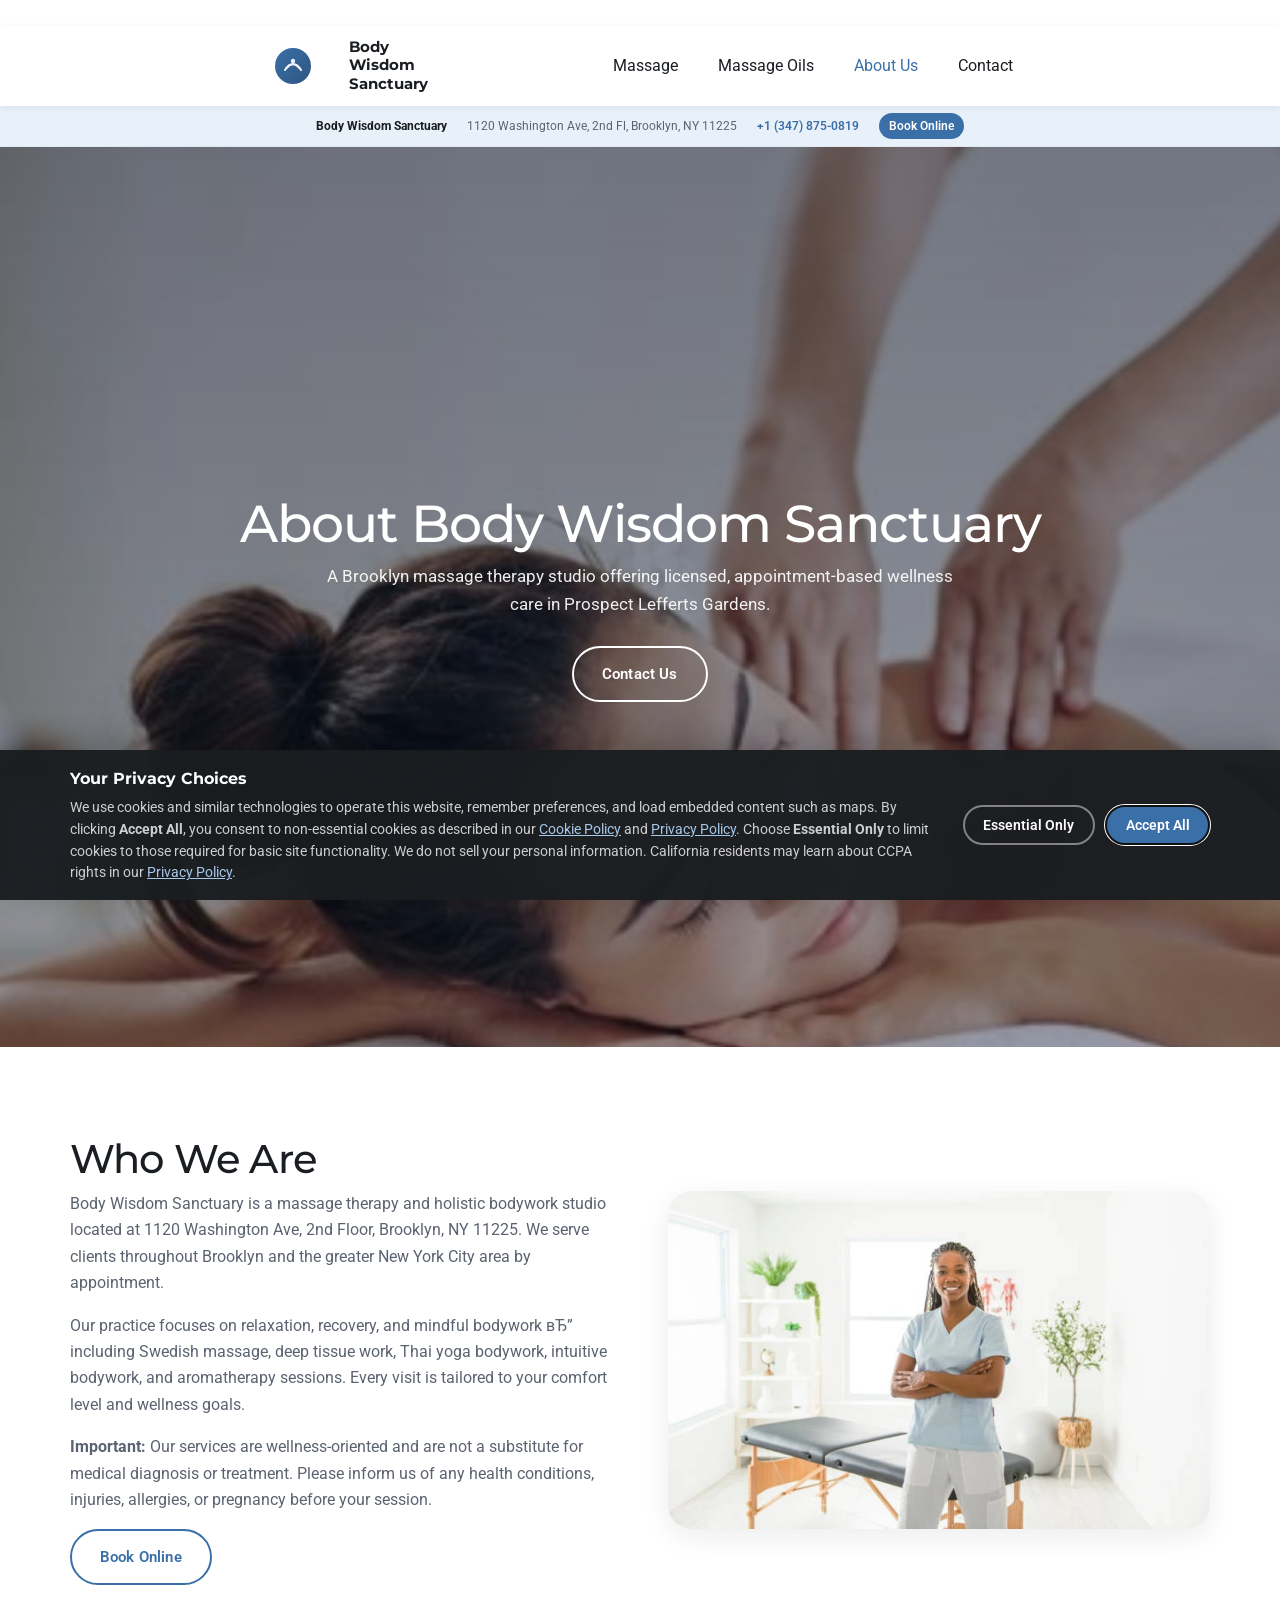
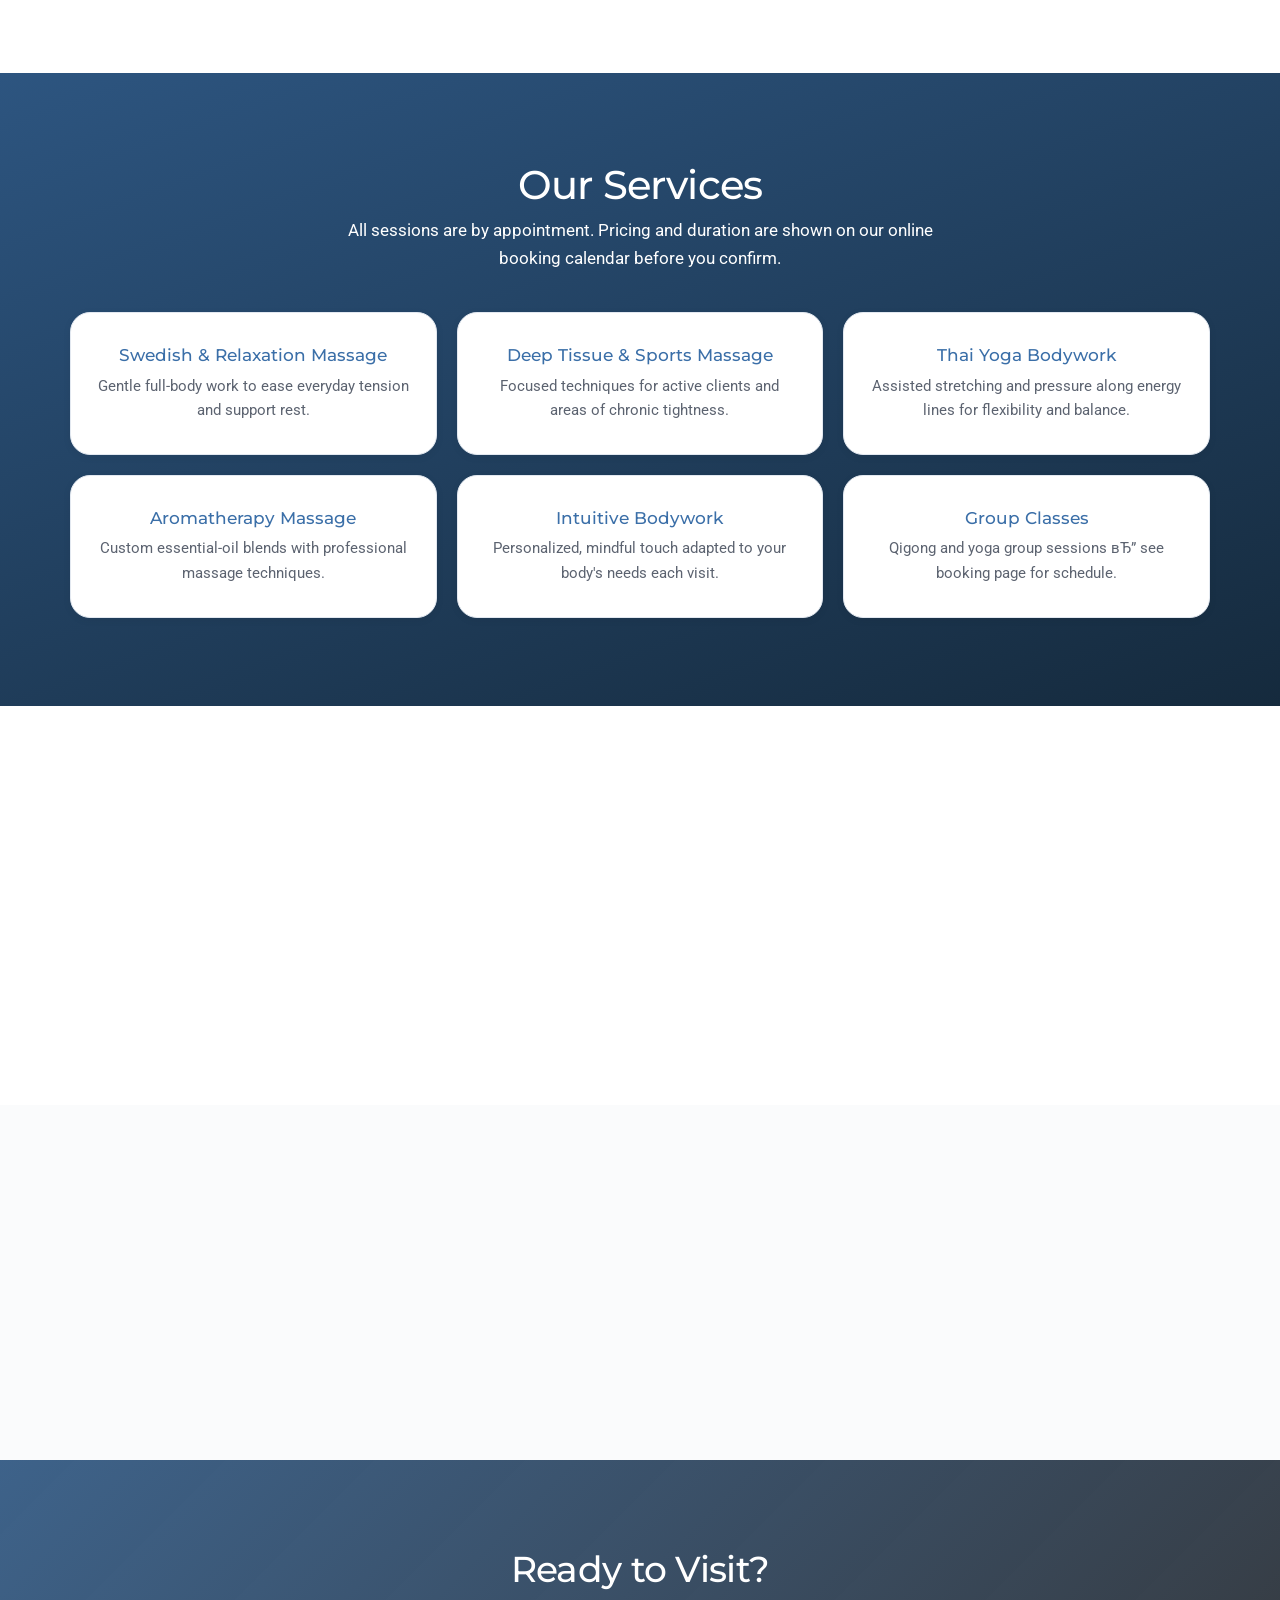
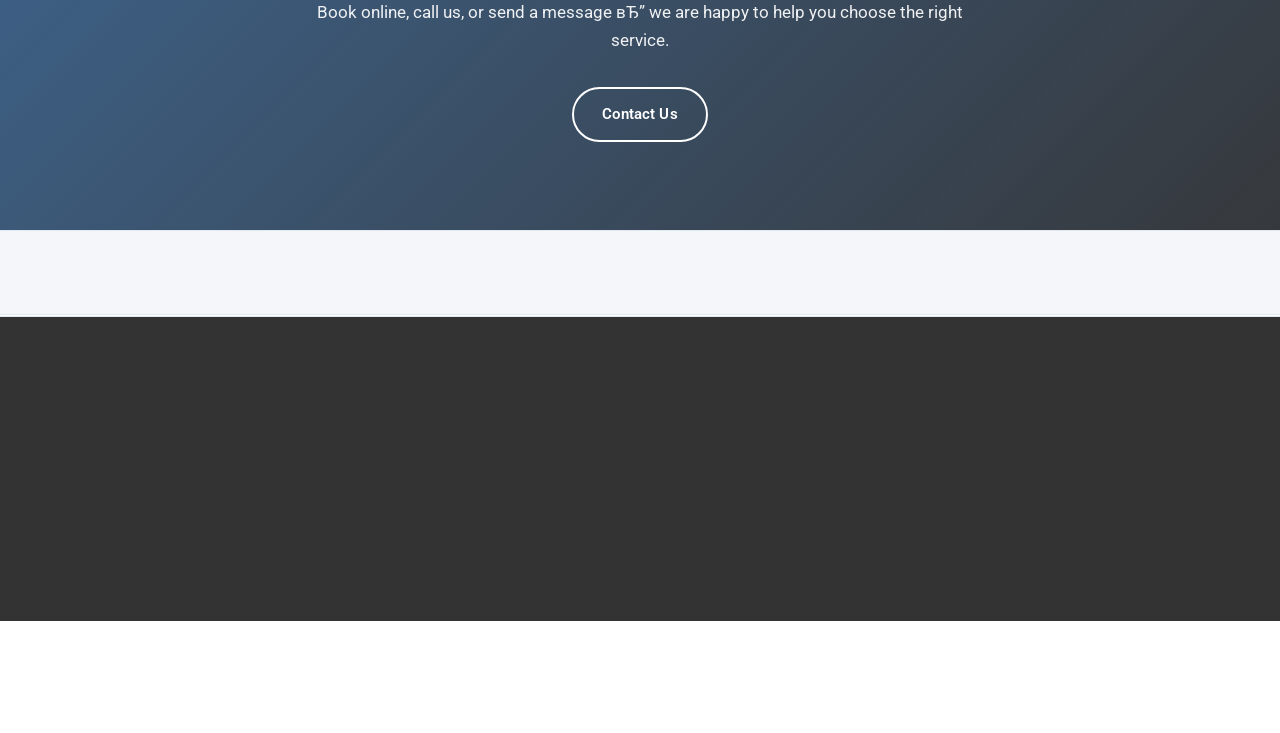
==== commit 66e8d3ff: "Update about.html" ====
--- a/about.html
+++ b/about.html
@@ -1,20 +1,28 @@
-﻿<!DOCTYPE html>
+﻿﻿<!DOCTYPE html>
 <html class="no-js" lang="en">
 <head>
   <meta charset="utf-8">
   <meta name="viewport" content="width=device-width, initial-scale=1.0">
   <link rel="preload" as="image" href="images/picture.webp" type="image/webp" fetchpriority="high">
   <meta name="robots" content="index, follow">
-  <link rel="canonical" href="https://bodywisdomsanctuary.com/about.html">
+  <link rel="canonical" href="https://bodywisdomsanctuary.com/">
   <link rel="icon" href="favicon.svg" type="image/svg+xml">
   <link rel="icon" href="favicon.ico" sizes="any">
   <link rel="icon" href="images/favicon-32.png" type="image/png" sizes="32x32">
   <link rel="apple-touch-icon" href="images/apple-touch-icon.png">
-  <meta name="description" content="About Body Wisdom Sanctuary вЂ” licensed massage therapy studio in Brooklyn, NY. Our team, services, and booking policy.">
-  <title>About Us | Body Wisdom Sanctuary Brooklyn</title>
+  <meta name="description" content="Body Wisdom Sanctuary вЂ” licensed massage therapy in Brooklyn, NY. Swedish, deep tissue, Thai yoga bodywork, and aromatherapy. Book by appointment.">
+  <title>Massage Therapy Brooklyn | Body Wisdom Sanctuary</title>
+  
+  <link rel="preconnect" href="https://fonts.googleapis.com">
+  <link rel="preconnect" href="https://fonts.gstatic.com" crossorigin>
+
+  <link href="https://fonts.googleapis.com/css2?family=Roboto:wght@400;500;700&family=Montserrat:wght@600;700&display=swap"
+        rel="stylesheet" 
+        media="print" 
+        onload="this.media='all'">
   <link rel="stylesheet" href="css/layout.css">
   <link rel="stylesheet" href="css/site.css">
-  <link rel="stylesheet" href="https://fonts.googleapis.com/css2?family=Roboto:wght@400;500;700&family=Montserrat:wght@600;700&display=swap">
+ 
   <script src="js/nav.js" defer></script>
 </head>
 <body class="u-body u-xl-mode" data-path-to-root="./" data-lang="en">
